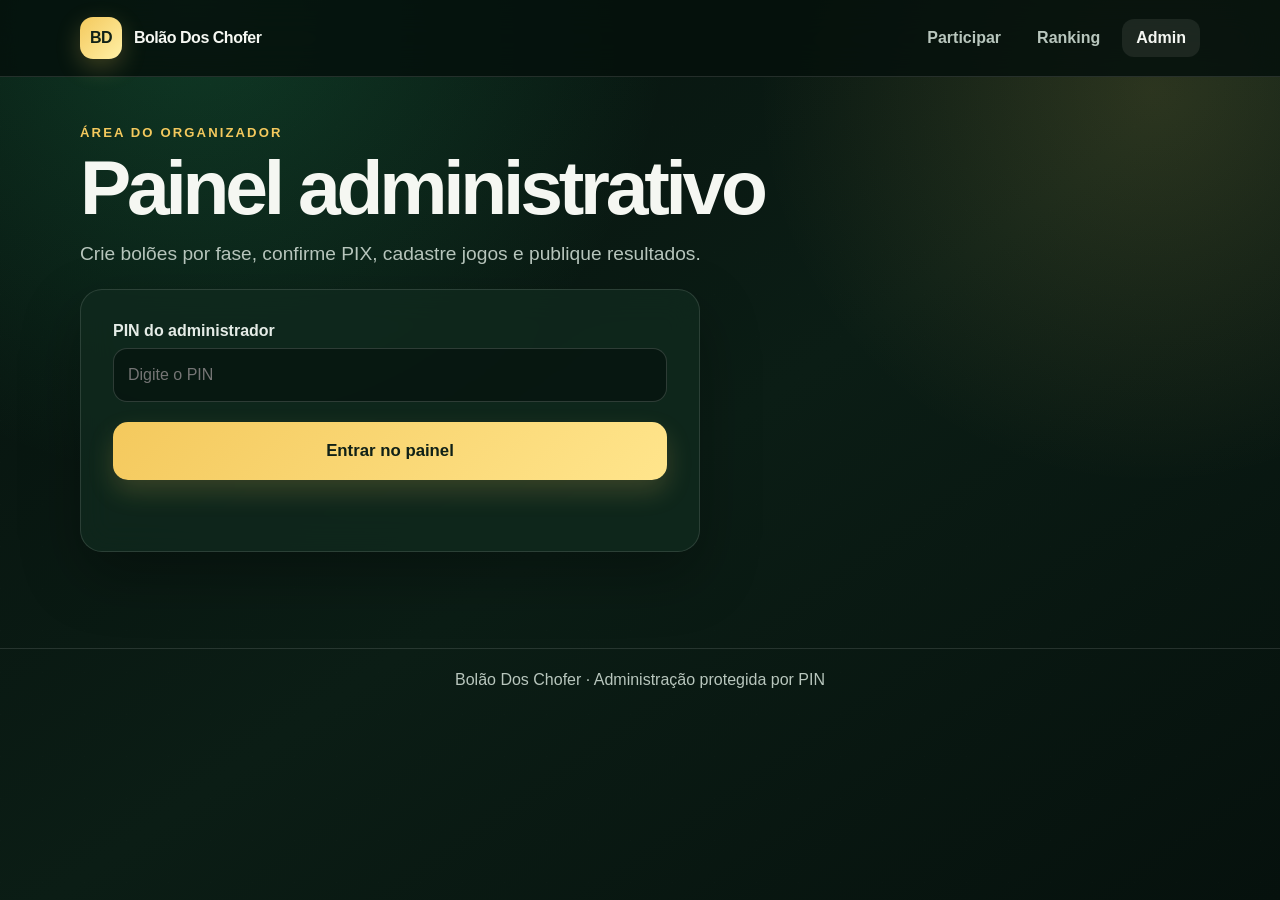
==== admin.html @ 6ee090de "Adiciona boloes por fase e controle de pagamentos" ====
<!doctype html>
<html lang="pt-BR">
<head>
  <meta charset="utf-8"><meta name="viewport" content="width=device-width, initial-scale=1">
  <meta name="theme-color" content="#07140f"><title>Bolão Dos Chofer | Administração</title>
  <link rel="stylesheet" href="styles.css">
</head>
<body>
  <header class="site-header"><nav class="nav">
    <a class="brand" href="index.html"><span class="brand-mark">BD</span> Bolão Dos Chofer</a>
    <div class="nav-links"><a href="index.html">Participar</a><a href="ranking.html">Ranking</a><a class="active" href="admin.html">Admin</a></div>
  </nav></header>
  <main class="container">
    <section><p class="eyebrow">Área do organizador</p><h1>Painel administrativo</h1><p class="lead">Crie bolões por fase, confirme PIX, cadastre jogos e publique resultados.</p></section>
    <section class="card pin-card">
      <div class="form-group"><label for="adminPin">PIN do administrador</label><input id="adminPin" type="password" inputmode="numeric" placeholder="Digite o PIN"></div>
      <button class="button" id="loadAdminButton" type="button">Entrar no painel</button>
      <p class="status-line" id="adminStatus"></p>
    </section>

    <div id="adminContent" hidden>
      <div class="admin-grid">
        <section class="card">
          <h2>Criar novo bolão</h2>
          <form id="poolForm">
            <div class="form-group"><label for="poolName">Nome</label><input id="poolName" placeholder="Ex.: Bolão das Quartas" required></div>
            <div class="form-group"><label for="poolPhase">Fase</label><input id="poolPhase" placeholder="Ex.: Quartas de final" required></div>
            <div class="two-fields">
              <div class="form-group"><label for="poolFee">Inscrição (R$)</label><input id="poolFee" type="number" min="0" step="0.01" value="5" required></div>
              <div class="form-group"><label for="poolDeadline">Prazo para entrar</label><input id="poolDeadline" type="datetime-local" required></div>
            </div>
            <div class="form-group"><label for="pixKey">Chave PIX</label><input id="pixKey" placeholder="CPF, telefone, e-mail ou aleatória"></div>
            <div class="form-group"><label for="pixOwner">Titular do PIX</label><input id="pixOwner" placeholder="Nome do recebedor"></div>
            <button class="button" type="submit">Criar Bolão</button><p class="status-line" id="poolStatus"></p>
          </form>
        </section>

        <section class="card">
          <h2>Cadastrar jogo</h2>
          <form id="matchForm">
            <div class="form-group"><label for="matchPoolId">Bolão</label><select id="matchPoolId"></select></div>
            <div class="form-group"><label for="phase">Fase</label><input id="phase" required></div>
            <div class="two-fields">
              <div class="form-group"><label for="teamA">Time A</label><input id="teamA" required></div>
              <div class="form-group"><label for="teamB">Time B</label><input id="teamB" required></div>
            </div>
            <div class="form-group"><label for="matchDate">Data e hora</label><input id="matchDate" type="datetime-local" required></div>
            <button class="button" type="submit">Cadastrar Jogo</button><p class="status-line" id="matchStatus"></p>
          </form>
        </section>
      </div>

      <div class="admin-grid section-gap">
        <section class="card">
          <h2>Lançar resultado</h2>
          <form id="resultForm">
            <div class="form-group"><label for="resultMatchId">Jogo</label><select id="resultMatchId"></select></div>
            <div class="score-inputs">
              <div><label id="resultLabelA" for="resultA">Time A</label><input id="resultA" type="number" min="0" max="99" required></div>
              <span class="score-x">x</span>
              <div><label id="resultLabelB" for="resultB">Time B</label><input id="resultB" type="number" min="0" max="99" required></div>
            </div>
            <div class="spacer"></div><button class="button" type="submit">Publicar Resultado</button><p class="status-line" id="resultStatus"></p>
          </form>
        </section>
        <section class="card">
          <h2>Bolões cadastrados</h2>
          <div id="poolAdminList" class="participant-list"></div>
        </section>
      </div>

      <div class="section-heading"><div><p class="eyebrow">Conferência e suporte</p><h2>Inscrições e pagamentos</h2></div></div>
      <div class="table-wrap"><table><thead><tr><th>Bolão</th><th>Nome da inscrição</th><th>Nome no PIX</th><th>Situação</th><th>Ação</th></tr></thead><tbody id="paymentBody"></tbody></table></div>
    </div>
  </main>
  <footer class="footer">Bolão Dos Chofer · Administração protegida por PIN</footer>
  <script src="config.js"></script><script src="admin.js"></script>
</body>
</html>
---- styles.css ----
:root {
  --bg: #07140f;
  --bg-soft: #0d2118;
  --card: rgba(16, 42, 30, 0.78);
  --card-strong: rgba(13, 35, 25, 0.96);
  --line: rgba(255, 255, 255, 0.12);
  --text: #f5f7f2;
  --muted: #b8c6bd;
  --gold: #f4c95d;
  --gold-dark: #c89522;
  --green: #32d583;
  --danger: #ff6b6b;
  --shadow: 0 24px 60px rgba(0, 0, 0, 0.3);
  --radius: 22px;
}

* {
  box-sizing: border-box;
}

html {
  scroll-behavior: smooth;
}

body {
  margin: 0;
  min-height: 100vh;
  color: var(--text);
  font-family: Inter, "Segoe UI", Arial, sans-serif;
  background:
    radial-gradient(circle at 15% 0%, rgba(50, 213, 131, 0.2), transparent 34%),
    radial-gradient(circle at 90% 10%, rgba(244, 201, 93, 0.14), transparent 28%),
    linear-gradient(145deg, #06110d 0%, #0b1d15 52%, #06110d 100%);
}

body::before {
  position: fixed;
  inset: 0;
  z-index: -1;
  content: "";
  opacity: 0.18;
  background-image:
    linear-gradient(rgba(255, 255, 255, 0.04) 1px, transparent 1px),
    linear-gradient(90deg, rgba(255, 255, 255, 0.04) 1px, transparent 1px);
  background-size: 42px 42px;
}

a {
  color: inherit;
}

.site-header {
  position: sticky;
  top: 0;
  z-index: 10;
  border-bottom: 1px solid var(--line);
  background: rgba(5, 17, 12, 0.86);
  backdrop-filter: blur(18px);
}

.nav {
  width: min(1120px, calc(100% - 32px));
  min-height: 76px;
  margin: auto;
  display: flex;
  align-items: center;
  justify-content: space-between;
  gap: 20px;
}

.brand {
  display: flex;
  align-items: center;
  gap: 12px;
  text-decoration: none;
  font-weight: 900;
  letter-spacing: -0.03em;
}

.brand-mark {
  width: 42px;
  height: 42px;
  display: grid;
  place-items: center;
  color: #102117;
  border-radius: 13px;
  background: linear-gradient(135deg, var(--gold), #fff0a6);
  box-shadow: 0 8px 24px rgba(244, 201, 93, 0.24);
}

.nav-links {
  display: flex;
  gap: 8px;
}

.nav-links a {
  padding: 10px 14px;
  color: var(--muted);
  border-radius: 12px;
  text-decoration: none;
  font-weight: 700;
}

.nav-links a:hover,
.nav-links a.active {
  color: var(--text);
  background: rgba(255, 255, 255, 0.08);
}

.container {
  width: min(1120px, calc(100% - 32px));
  margin: 0 auto;
  padding: 48px 0 72px;
}

.hero {
  display: grid;
  grid-template-columns: 1.25fr 0.75fr;
  align-items: center;
  gap: 28px;
  margin-bottom: 30px;
}

.eyebrow {
  margin: 0 0 10px;
  color: var(--gold);
  font-size: 0.82rem;
  font-weight: 900;
  letter-spacing: 0.16em;
  text-transform: uppercase;
}

h1,
h2,
h3,
p {
  margin-top: 0;
}

h1 {
  max-width: 780px;
  margin-bottom: 14px;
  font-size: clamp(2.25rem, 7vw, 4.8rem);
  line-height: 0.98;
  letter-spacing: -0.055em;
}

h2 {
  margin-bottom: 18px;
  font-size: clamp(1.45rem, 4vw, 2rem);
  letter-spacing: -0.035em;
}

.lead {
  max-width: 700px;
  color: var(--muted);
  font-size: clamp(1rem, 2.5vw, 1.2rem);
  line-height: 1.6;
}

.hero-score {
  min-height: 190px;
  padding: 24px;
  display: grid;
  place-items: center;
  text-align: center;
  border: 1px solid rgba(244, 201, 93, 0.24);
  border-radius: var(--radius);
  background: linear-gradient(145deg, rgba(244, 201, 93, 0.15), rgba(50, 213, 131, 0.08));
  box-shadow: var(--shadow);
}

.hero-score strong {
  display: block;
  color: var(--gold);
  font-size: 4rem;
  line-height: 1;
}

.hero-score span {
  color: var(--muted);
  font-weight: 700;
}

.grid {
  display: grid;
  grid-template-columns: repeat(12, 1fr);
  gap: 24px;
}

.span-7 {
  grid-column: span 7;
}

.span-5 {
  grid-column: span 5;
}

.card {
  padding: clamp(20px, 4vw, 32px);
  border: 1px solid var(--line);
  border-radius: var(--radius);
  background: var(--card);
  box-shadow: var(--shadow);
  backdrop-filter: blur(16px);
}

.form-group {
  margin-bottom: 20px;
}

.form-group small,
.participant-row small {
  display: block;
  margin-top: 7px;
  color: var(--muted);
  line-height: 1.45;
}

label {
  display: block;
  margin-bottom: 8px;
  color: #e5ece7;
  font-weight: 800;
}

input,
select {
  width: 100%;
  min-height: 54px;
  padding: 12px 14px;
  color: var(--text);
  border: 1px solid rgba(255, 255, 255, 0.16);
  border-radius: 14px;
  outline: none;
  background: rgba(3, 13, 9, 0.56);
  font: inherit;
  font-size: 1rem;
}

select option {
  color: #111;
}

input:focus,
select:focus {
  border-color: var(--gold);
  box-shadow: 0 0 0 4px rgba(244, 201, 93, 0.12);
}

.score-inputs {
  display: grid;
  grid-template-columns: 1fr auto 1fr;
  align-items: end;
  gap: 12px;
}

.score-inputs input {
  min-height: 68px;
  text-align: center;
  font-size: 1.6rem;
  font-weight: 900;
}

.score-x {
  padding-bottom: 21px;
  color: var(--gold);
  font-size: 1.4rem;
  font-weight: 900;
}

.button {
  width: 100%;
  min-height: 58px;
  padding: 14px 20px;
  border: 0;
  border-radius: 15px;
  color: #102117;
  cursor: pointer;
  background: linear-gradient(135deg, var(--gold), #ffe58c);
  box-shadow: 0 12px 26px rgba(244, 201, 93, 0.18);
  font: inherit;
  font-size: 1.05rem;
  font-weight: 900;
}

.button:hover {
  filter: brightness(1.06);
  transform: translateY(-1px);
}

.button:disabled {
  cursor: wait;
  filter: grayscale(0.4);
  opacity: 0.65;
  transform: none;
}

.button.secondary {
  color: var(--text);
  background: rgba(255, 255, 255, 0.1);
  box-shadow: none;
}

.section-gap {
  margin-top: 24px;
}

.spacer {
  height: 22px;
}

.two-fields {
  display: grid;
  grid-template-columns: repeat(2, minmax(0, 1fr));
  gap: 14px;
}

.pool-selector {
  margin-bottom: 24px;
}

.pool-summary {
  display: grid;
  grid-template-columns: repeat(4, minmax(0, 1fr));
  gap: 12px;
}

.pool-summary div {
  padding: 14px;
  border: 1px solid var(--line);
  border-radius: 14px;
  background: rgba(255, 255, 255, 0.045);
}

.pool-summary span,
.pool-summary strong {
  display: block;
}

.pool-summary span {
  margin-bottom: 5px;
  color: var(--muted);
  font-size: 0.82rem;
}

.pool-summary strong {
  color: var(--gold);
}

.notice {
  margin-bottom: 20px;
  padding: 15px;
  color: var(--text);
  border: 1px solid rgba(244, 201, 93, 0.25);
  border-radius: 14px;
  background: rgba(244, 201, 93, 0.08);
  line-height: 1.55;
}

.participant-list {
  display: grid;
  gap: 10px;
}

.participant-row {
  min-height: 54px;
  padding: 12px 14px;
  display: flex;
  align-items: center;
  justify-content: space-between;
  gap: 14px;
  border: 1px solid var(--line);
  border-radius: 14px;
  background: rgba(255, 255, 255, 0.04);
}

.pill.neutral {
  color: #d7dde8;
  background: rgba(215, 221, 232, 0.1);
}

.pill.danger {
  color: var(--danger);
  background: rgba(255, 107, 107, 0.1);
}

.mini-button {
  min-height: 38px;
  padding: 8px 12px;
  color: var(--text);
  border: 1px solid var(--line);
  border-radius: 10px;
  cursor: pointer;
  background: rgba(255, 255, 255, 0.08);
  font-weight: 800;
}

.mini-button.confirm {
  color: var(--green);
}

.mini-button.reject {
  color: var(--danger);
}

.action-row {
  display: flex;
  gap: 7px;
}

.disabled-form {
  opacity: 0.7;
}

.rules {
  display: grid;
  gap: 10px;
}

.rule {
  padding: 13px 15px;
  display: flex;
  align-items: center;
  justify-content: space-between;
  gap: 12px;
  border: 1px solid rgba(255, 255, 255, 0.08);
  border-radius: 14px;
  background: rgba(255, 255, 255, 0.045);
}

.rule strong {
  min-width: 76px;
  color: var(--gold);
  text-align: right;
}

.match-list {
  display: grid;
  gap: 12px;
}

.match-card {
  padding: 16px;
  border: 1px solid var(--line);
  border-radius: 16px;
  background: rgba(255, 255, 255, 0.045);
}

.match-card .phase {
  color: var(--gold);
  font-size: 0.78rem;
  font-weight: 900;
  letter-spacing: 0.09em;
  text-transform: uppercase;
}

.teams {
  margin: 8px 0;
  display: flex;
  align-items: center;
  justify-content: space-between;
  gap: 12px;
  font-size: 1.05rem;
  font-weight: 900;
}

.teams span:nth-child(2) {
  color: var(--muted);
  font-size: 0.86rem;
}

.match-time,
.muted,
.status-line {
  color: var(--muted);
}

.status-line {
  min-height: 24px;
  margin: 15px 0 0;
  font-weight: 700;
}

.status-line.success {
  color: var(--green);
}

.status-line.error {
  color: var(--danger);
}

.section-heading {
  margin: 34px 0 16px;
  display: flex;
  align-items: end;
  justify-content: space-between;
  gap: 16px;
}

.section-heading h2,
.section-heading p {
  margin-bottom: 0;
}

.table-wrap {
  overflow-x: auto;
  border: 1px solid var(--line);
  border-radius: 18px;
  background: var(--card-strong);
  box-shadow: var(--shadow);
}

table {
  width: 100%;
  border-collapse: collapse;
  min-width: 720px;
}

th,
td {
  padding: 15px 16px;
  border-bottom: 1px solid var(--line);
  text-align: left;
}

th {
  color: var(--gold);
  background: rgba(255, 255, 255, 0.04);
  font-size: 0.78rem;
  letter-spacing: 0.06em;
  text-transform: uppercase;
}

tbody tr:last-child td {
  border-bottom: 0;
}

tbody tr:hover {
  background: rgba(255, 255, 255, 0.035);
}

.position {
  color: var(--gold);
  font-size: 1.15rem;
  font-weight: 900;
}

.pill {
  display: inline-block;
  padding: 6px 9px;
  border-radius: 999px;
  color: var(--green);
  background: rgba(50, 213, 131, 0.1);
  font-size: 0.8rem;
  font-weight: 800;
}

.pill.waiting {
  color: var(--gold);
  background: rgba(244, 201, 93, 0.1);
}

.empty-state {
  padding: 34px 20px;
  color: var(--muted);
  text-align: center;
}

.admin-grid {
  display: grid;
  grid-template-columns: repeat(2, minmax(0, 1fr));
  gap: 24px;
}

.pin-card {
  max-width: 620px;
  margin-bottom: 24px;
}

.footer {
  padding: 22px 16px;
  color: var(--muted);
  border-top: 1px solid var(--line);
  text-align: center;
}

@media (max-width: 820px) {
  .hero {
    grid-template-columns: 1fr;
  }

  .hero-score {
    min-height: 140px;
  }

  .span-7,
  .span-5 {
    grid-column: 1 / -1;
  }

  .admin-grid {
    grid-template-columns: 1fr;
  }

  .pool-summary {
    grid-template-columns: repeat(2, minmax(0, 1fr));
  }
}

@media (max-width: 600px) {
  .nav {
    width: min(100% - 20px, 1120px);
    min-height: auto;
    padding: 12px 0;
    align-items: flex-start;
    flex-direction: column;
  }

  .nav-links {
    width: 100%;
    overflow-x: auto;
  }

  .nav-links a {
    white-space: nowrap;
  }

  .container {
    width: min(100% - 20px, 1120px);
    padding-top: 32px;
  }

  .card {
    border-radius: 18px;
  }

  .section-heading {
    align-items: flex-start;
    flex-direction: column;
  }

  .two-fields,
  .pool-summary {
    grid-template-columns: 1fr;
  }

  .participant-row {
    align-items: flex-start;
    flex-direction: column;
  }
}
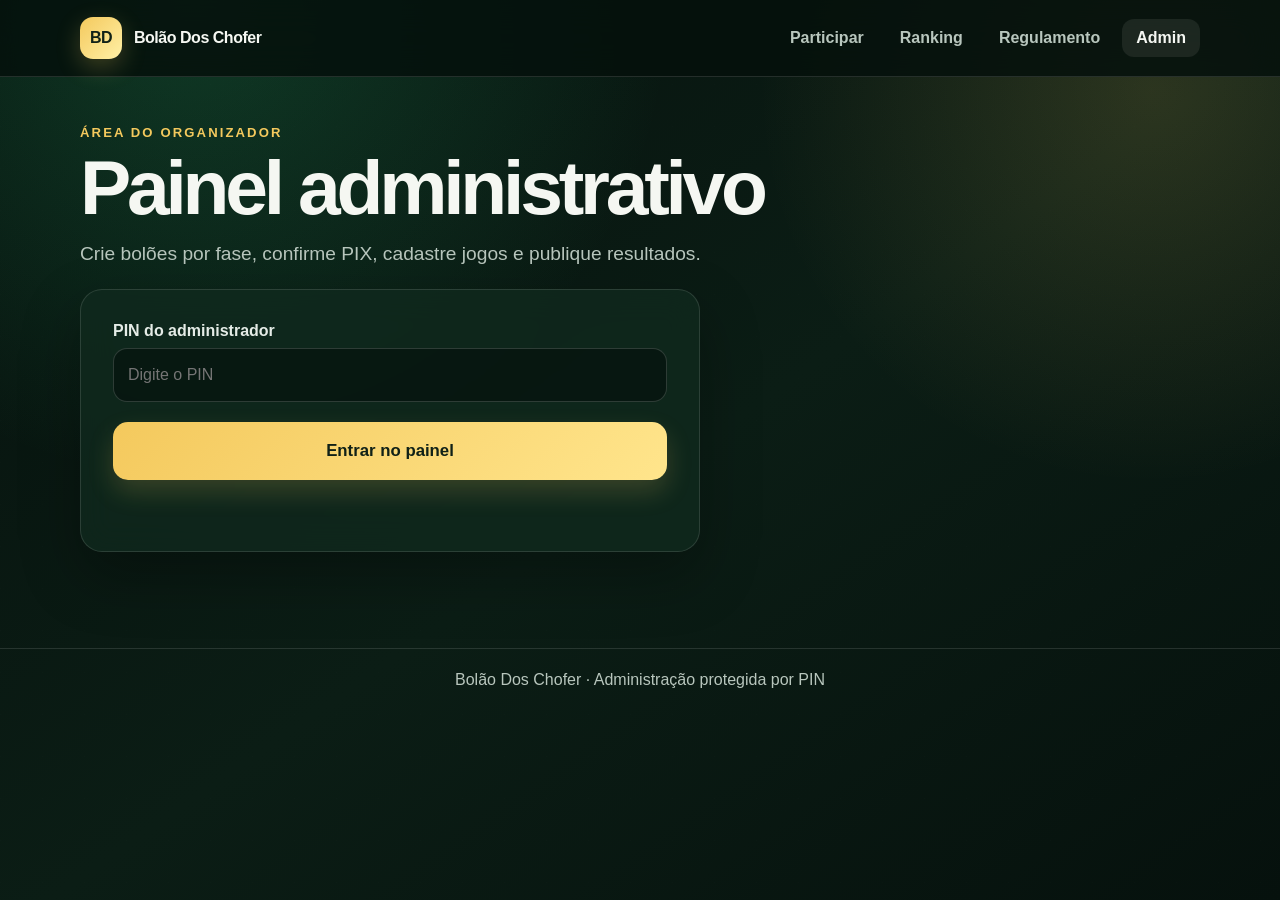
==== commit 9c4a3888: "Adiciona regulamento historico backup e cancelamento" ====
--- a/admin.html
+++ b/admin.html
@@ -8,7 +8,7 @@
 <body>
   <header class="site-header"><nav class="nav">
     <a class="brand" href="index.html"><span class="brand-mark">BD</span> Bolão Dos Chofer</a>
-    <div class="nav-links"><a href="index.html">Participar</a><a href="ranking.html">Ranking</a><a class="active" href="admin.html">Admin</a></div>
+    <div class="nav-links"><a href="index.html">Participar</a><a href="ranking.html">Ranking</a><a href="regulamento.html">Regulamento</a><a class="active" href="admin.html">Admin</a></div>
   </nav></header>
   <main class="container">
     <section><p class="eyebrow">Área do organizador</p><h1>Painel administrativo</h1><p class="lead">Crie bolões por fase, confirme PIX, cadastre jogos e publique resultados.</p></section>
@@ -21,31 +21,39 @@
     <div id="adminContent" hidden>
       <div class="admin-grid">
         <section class="card">
-          <h2>Criar novo bolão</h2>
+          <h2 id="poolFormTitle">Criar novo bolão</h2>
           <form id="poolForm">
+            <input id="editingPoolId" type="hidden">
             <div class="form-group"><label for="poolName">Nome</label><input id="poolName" placeholder="Ex.: Bolão das Quartas" required></div>
             <div class="form-group"><label for="poolPhase">Fase</label><input id="poolPhase" placeholder="Ex.: Quartas de final" required></div>
             <div class="two-fields">
-              <div class="form-group"><label for="poolFee">Inscrição (R$)</label><input id="poolFee" type="number" min="0" step="0.01" value="5" required></div>
-              <div class="form-group"><label for="poolDeadline">Prazo para entrar</label><input id="poolDeadline" type="datetime-local" required></div>
+              <div class="form-group"><label for="poolFee">Inscrição (R$)</label><input id="poolFee" type="number" min="0" step="0.01" value="5" required><small>Use 0 para criar um bolão gratuito.</small></div>
+              <div class="form-group"><label for="poolDeadline">Prazo para entrar</label><input id="poolDeadline" type="datetime-local" required><small>No gratuito, pode ser até o fim da fase. No pago, deve ser antes do primeiro jogo.</small></div>
             </div>
             <div class="form-group"><label for="pixKey">Chave PIX</label><input id="pixKey" placeholder="CPF, telefone, e-mail ou aleatória"></div>
             <div class="form-group"><label for="pixOwner">Titular do PIX</label><input id="pixOwner" placeholder="Nome do recebedor"></div>
-            <button class="button" type="submit">Criar Bolão</button><p class="status-line" id="poolStatus"></p>
+            <button class="button" id="poolSubmitButton" type="submit">Criar Bolão</button>
+            <button class="button secondary form-cancel" id="cancelPoolEdit" type="button" hidden>Cancelar edição</button>
+            <p class="status-line" id="poolStatus"></p>
           </form>
         </section>
 
         <section class="card">
-          <h2>Cadastrar jogo</h2>
+          <h2 id="matchFormTitle">Cadastrar jogo</h2>
           <form id="matchForm">
+            <input id="editingMatchId" type="hidden">
             <div class="form-group"><label for="matchPoolId">Bolão</label><select id="matchPoolId"></select></div>
             <div class="form-group"><label for="phase">Fase</label><input id="phase" required></div>
             <div class="two-fields">
-              <div class="form-group"><label for="teamA">Time A</label><input id="teamA" required></div>
-              <div class="form-group"><label for="teamB">Time B</label><input id="teamB" required></div>
+              <div class="form-group"><label for="teamA">Time A</label><input id="teamA" list="knownTeams" required></div>
+              <div class="form-group"><label for="teamB">Time B</label><input id="teamB" list="knownTeams" required></div>
             </div>
+            <datalist id="knownTeams"></datalist>
             <div class="form-group"><label for="matchDate">Data e hora</label><input id="matchDate" type="datetime-local" required></div>
-            <button class="button" type="submit">Cadastrar Jogo</button><p class="status-line" id="matchStatus"></p>
+            <div id="matchRuleNotice" class="notice compact-notice"></div>
+            <button class="button" id="matchSubmitButton" type="submit">Cadastrar Jogo</button>
+            <button class="button secondary form-cancel" id="cancelMatchEdit" type="button" hidden>Cancelar edição</button>
+            <p class="status-line" id="matchStatus"></p>
           </form>
         </section>
       </div>
@@ -69,8 +77,18 @@
         </section>
       </div>
 
+      <div class="section-heading"><div><p class="eyebrow">Correções</p><h2>Jogos cadastrados</h2></div></div>
+      <div id="matchAdminList" class="match-list"></div>
+
+      <div class="section-heading"><div><p class="eyebrow">Segurança</p><h2>Backup e histórico</h2></div></div>
+      <section class="card">
+        <p class="muted">O backup CSV baixa uma cópia dos bolões, inscrições, jogos, palpites e pagamentos para seu computador.</p>
+        <button class="button" id="backupButton" type="button">Baixar backup CSV</button>
+        <div id="auditList" class="audit-list"></div>
+      </section>
+
       <div class="section-heading"><div><p class="eyebrow">Conferência e suporte</p><h2>Inscrições e pagamentos</h2></div></div>
-      <div class="table-wrap"><table><thead><tr><th>Bolão</th><th>Nome da inscrição</th><th>Nome no PIX</th><th>Situação</th><th>Ação</th></tr></thead><tbody id="paymentBody"></tbody></table></div>
+      <div class="table-wrap"><table><thead><tr><th>Bolão</th><th>Nome da inscrição</th><th>Nome no PIX</th><th>Cadastro</th><th>Pagamento</th><th>Ação</th></tr></thead><tbody id="paymentBody"></tbody></table></div>
     </div>
   </main>
   <footer class="footer">Bolão Dos Chofer · Administração protegida por PIN</footer>
--- a/styles.css
+++ b/styles.css
@@ -320,6 +320,49 @@
   margin-bottom: 24px;
 }
 
+.whatsapp-card {
+  margin-bottom: 24px;
+  padding: clamp(20px, 4vw, 28px);
+  display: flex;
+  align-items: center;
+  justify-content: space-between;
+  gap: 24px;
+  border: 1px solid rgba(50, 213, 131, 0.28);
+  border-radius: var(--radius);
+  background: linear-gradient(135deg, rgba(37, 211, 102, 0.14), rgba(16, 42, 30, 0.82));
+  box-shadow: var(--shadow);
+}
+
+.whatsapp-card h2,
+.whatsapp-card p:last-child {
+  margin-bottom: 0;
+}
+
+.whatsapp-card p:last-child {
+  color: var(--muted);
+  line-height: 1.55;
+}
+
+.whatsapp-button {
+  min-width: 180px;
+  min-height: 52px;
+  padding: 14px 18px;
+  display: inline-flex;
+  align-items: center;
+  justify-content: center;
+  color: #04120a;
+  border-radius: 14px;
+  background: #25d366;
+  text-align: center;
+  text-decoration: none;
+  font-weight: 900;
+}
+
+.whatsapp-button:hover {
+  filter: brightness(1.08);
+  transform: translateY(-1px);
+}
+
 .pool-summary {
   display: grid;
   grid-template-columns: repeat(4, minmax(0, 1fr));
@@ -334,7 +377,8 @@
 }
 
 .pool-summary span,
-.pool-summary strong {
+.pool-summary strong,
+.pool-summary small {
   display: block;
 }
 
@@ -346,6 +390,11 @@
 
 .pool-summary strong {
   color: var(--gold);
+}
+
+.pool-summary small {
+  margin-top: 4px;
+  color: var(--muted);
 }
 
 .notice {
@@ -356,6 +405,11 @@
   border-radius: 14px;
   background: rgba(244, 201, 93, 0.08);
   line-height: 1.55;
+}
+
+.compact-notice {
+  padding: 12px 14px;
+  font-size: 0.9rem;
 }
 
 .participant-list {
@@ -409,6 +463,101 @@
   gap: 7px;
 }
 
+.form-cancel {
+  margin-top: 10px;
+}
+
+.match-card-footer,
+.guess-status {
+  display: flex;
+  align-items: center;
+  justify-content: space-between;
+  gap: 12px;
+}
+
+.inline-form {
+  display: grid;
+  grid-template-columns: 1fr 0.55fr auto;
+  gap: 12px;
+}
+
+.inline-form .button {
+  width: auto;
+}
+
+.progress-summary {
+  margin: 16px 0;
+  padding: 16px;
+  display: flex;
+  align-items: center;
+  gap: 12px;
+  border: 1px solid var(--line);
+  border-radius: 14px;
+  background: rgba(255, 255, 255, 0.04);
+}
+
+.progress-summary strong {
+  color: var(--gold);
+  font-size: 1.45rem;
+}
+
+.completed-match {
+  border-color: rgba(50, 213, 131, 0.25);
+}
+
+.missing-match {
+  border-color: rgba(244, 201, 93, 0.25);
+}
+
+.compact-teams {
+  min-width: 280px;
+  margin-top: 0;
+}
+
+.filter-bar {
+  margin-bottom: 14px;
+  display: flex;
+  align-items: center;
+  gap: 12px;
+}
+
+.filter-bar label {
+  min-width: max-content;
+  margin: 0;
+}
+
+.rules-grid {
+  margin-bottom: 24px;
+  display: grid;
+  grid-template-columns: repeat(2, minmax(0, 1fr));
+  gap: 20px;
+}
+
+.rules-grid p {
+  margin-bottom: 0;
+  color: var(--muted);
+  line-height: 1.65;
+}
+
+.audit-list {
+  margin-top: 18px;
+  display: grid;
+  gap: 8px;
+}
+
+.audit-row {
+  padding: 11px 13px;
+  display: grid;
+  grid-template-columns: 150px 190px 1fr;
+  gap: 12px;
+  border-bottom: 1px solid var(--line);
+}
+
+.audit-row span,
+.audit-row small {
+  color: var(--muted);
+}
+
 .disabled-form {
   opacity: 0.7;
 }
@@ -649,4 +798,41 @@
     align-items: flex-start;
     flex-direction: column;
   }
-}
+
+  .inline-form {
+    grid-template-columns: 1fr;
+  }
+
+  .rules-grid {
+    grid-template-columns: 1fr;
+  }
+
+  .audit-row {
+    grid-template-columns: 1fr;
+    gap: 4px;
+  }
+
+  .inline-form .button {
+    width: 100%;
+  }
+
+  .match-card-footer,
+  .guess-status,
+  .filter-bar {
+    align-items: stretch;
+    flex-direction: column;
+  }
+
+  .compact-teams {
+    min-width: 0;
+  }
+
+  .whatsapp-card {
+    align-items: stretch;
+    flex-direction: column;
+  }
+
+  .whatsapp-button {
+    width: 100%;
+  }
+}
